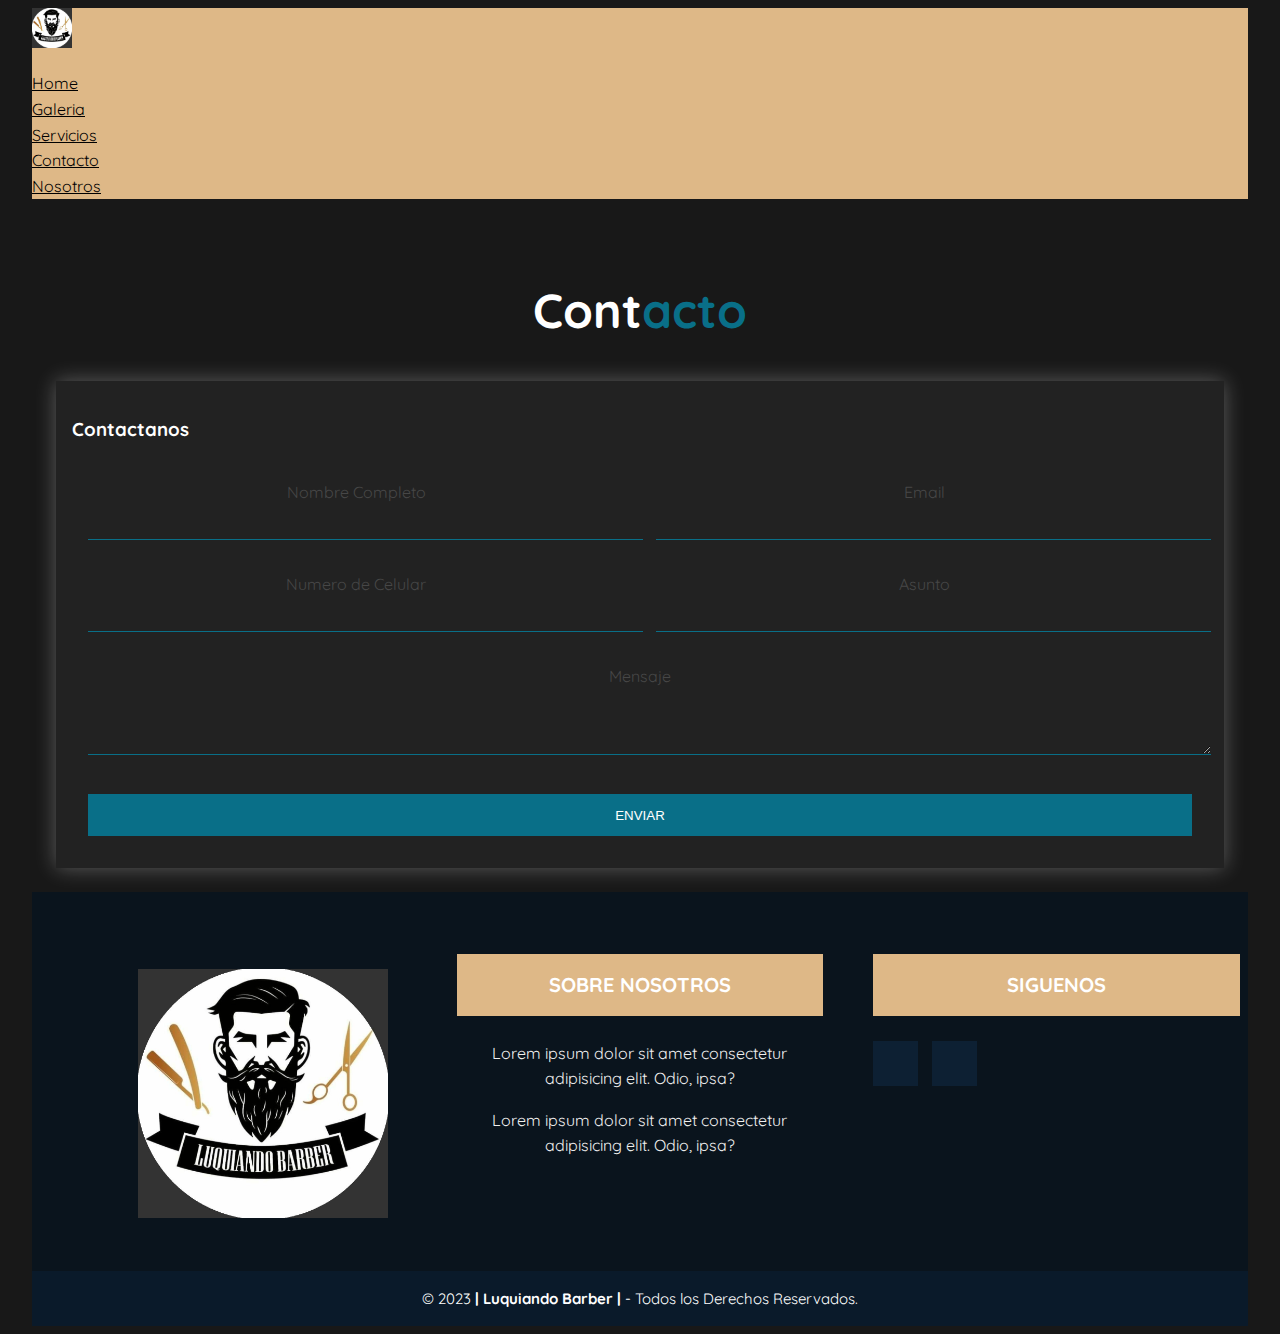
==== pag/contacto.html @ 2abf8e09 "mi primera version" ====
<!DOCTYPE html>
<html lang="es">

<head>
    <meta charset="UTF-8">
    <meta http-equiv="X-UA-Compatible" content="IE=edge">
    <meta name="viewport" content="width=device-width, initial-scale=1.0">
    <link rel="stylesheet" href="https://cdn.jsdelivr.net/npm/bootstrap@4.6.2/dist/css/bootstrap.min.css"
        integrity="sha384-xOolHFLEh07PJGoPkLv1IbcEPTNtaed2xpHsD9ESMhqIYd0nLMwNLD69Npy4HI+N" crossorigin="anonymous">
    <link rel="stylesheet" href="https://cdnjs.cloudflare.com/ajax/libs/font-awesome/6.4.0/css/all.min.css"
        integrity="sha512-iecdLmaskl7CVkqkXNQ/ZH/XLlvWZOJyj7Yy7tcenmpD1ypASozpmT/E0iPtmFIB46ZmdtAc9eNBvH0H/ZpiBw=="
        crossorigin="anonymous" referrerpolicy="no-referrer" />
    <!--  Google Foonts -->
    <link href="https://fonts.googleapis.com/css2?family=Quicksand:wght@300&display=swap" rel="stylesheet">
    <link rel="stylesheet" href="../estilos.css">
    <title>Luquiando Barber</title>
</head>

<body>

    <!--  navbar inicia -->
    <nav class="navbar navbar-expand-sm  navbar-dark">
        <!-- Brand/logo -->
        <a class="navbar-brand" href="#">
            <img src="../img/logo.jpg" alt="logo" style="width:40px;">
        </a>

        <!-- Links -->
        <ul class="navbar-nav">
            <li class="nav-item">
                <a class="nav-link" href="../index.html">Home</a>
            </li>
            <li class="nav-item">
                <a class="nav-link" href="galeria.html">Galeria</a>
            </li>
            <li class="nav-item">
                <a class="nav-link" href="servicios.html">Servicios</a>
            </li>
            <li class="nav-item">
                <a class="nav-link" href="contacto.html">Contacto</a>
            </li>
            <li class="nav-item">
                <a class="nav-link" href="nosotros.html">Nosotros</a>
            </li>
        </ul>
    </nav>


    <!--  navbar fin -->



    <!--  contacto inicio -->
    <div class="content">

        <h1 class="logo">Cont<span>acto</span></h1>

        <div class="contact-wrapper animated bounceInUp">
            <div class="contact-form">
                <h3>Contactanos</h3>
                <form action="">
                    <p>
                        <label>Nombre Completo</label>
                        <input type="text" name="nombre completo">
                    </p>
                    <p>
                        <label>Email</label>
                        <input type="email" name="email">
                    </p>
                    <p>
                        <label>Numero de Celular</label>
                        <input type="cel" name="celular">
                    </p>
                    <p>
                        <label>Asunto</label>
                        <input type="text" name="sunto">
                    </p>
                    <p class="block">
                        <label>Mensaje</label>
                        <textarea name="mensaje" rows="3"></textarea>
                    </p>
                    <p class="block">
                        <button>
                            Enviar
                        </button>
                    </p>
                </form>
            </div>
        </div>

    </div>

    <!--  contacto fin -->



<!--  footer inicio -->
<footer class="pie-pagina">
    <div class="grupo-1">
        <div class="box">
            <figure>
                <a href="#">
                    <img src="../img/logo.jpg" alt="logo">
                </a>
            </figure>
        </div>
        <div class="box">
            <h2>SOBRE NOSOTROS</h2>
            <p>Lorem ipsum dolor sit amet consectetur adipisicing elit. Odio, ipsa?</p>
            <p>Lorem ipsum dolor sit amet consectetur adipisicing elit. Odio, ipsa?</p>
        </div>
        <div class="box">
            <h2>SIGUENOS</h2>
            <div class="red-social">
                <a href="https://www.instagram.com/luquiando_barber/"><i class="fa-brands fa-instagram"></i></a>
                <a href="https://www.facebook.com/heber.lucero.71"><i class="fa-brands fa-facebook"></i></a>
            </div>
        </div>
    </div>
    <div class="grupo-2">
        <small>&copy; 2023 <b>| Luquiando Barber |</b> - Todos los Derechos Reservados.</small>
    </div>
</footer>
<!--  footer fin -->

<script src="https://cdn.jsdelivr.net/npm/jquery@3.5.1/dist/jquery.slim.min.js"
                integrity="sha384-DfXdz2htPH0lsSSs5nCTpuj/zy4C+OGpamoFVy38MVBnE+IbbVYUew+OrCXaRkfj"
                crossorigin="anonymous"></script>
            <script src="https://cdn.jsdelivr.net/npm/popper.js@1.16.1/dist/umd/popper.min.js"
                integrity="sha384-9/reFTGAW83EW2RDu2S0VKaIzap3H66lZH81PoYlFhbGU+6BZp6G7niu735Sk7lN"
                crossorigin="anonymous"></script>
            <script src="https://cdn.jsdelivr.net/npm/bootstrap@4.6.2/dist/js/bootstrap.min.js"
                integrity="sha384-+sLIOodYLS7CIrQpBjl+C7nPvqq+FbNUBDunl/OZv93DB7Ln/533i8e/mZXLi/P+"
                crossorigin="anonymous"></script>

</body>
---- estilos.css ----
body {
    background: #181818;
    color: #fff;
    line-height: 1.6;
    font-family: 'Quicksand', sans-serif;
    padding: 0 1.5em;
}


.navbar{
    background-color: burlywood;
}

.nav-link{
    color: black !important;
}

.nav-link:hover{
    background-color: #8b8b8b;
    font-weight: lighter;
}

.jumbotron{
    background-image: url(img/barber.jpg);
    background-size: cover;
    background-position: center;
    height: 500px;
    color: azure;
    text-shadow: 0 0 6px #111;
    border-radius: 0;
    margin-bottom: 0;
}

h2{
    background-color: burlywood;
    text-align: center;
    color: #fff;
    padding: 15px;
    margin-bottom: 0;
}



.nosotros{
    height: 600px;
    margin-bottom: 0;
    box-shadow: 0 0 20px 0 rgba(255, 255, 255, .3);
}

.nosotros .row{
    height: 350px;
}


.nright h3{
    text-align: center;
    text-transform: uppercase;
    padding: 15px;
}

.nright p{
    color: #fff;
}

.item{
    height: 350px;
    background-color: #8b8b8b;
    border: 5px solid black;
    background-position: center;
    background-size: cover;
}

.item1{
    background-image: url(img/cortehombre.jpg);
}

.item2{
    background-image: url(img/niño.jpg);
}

.item3{
    background-image: url(img/barba.jpg);
}

.item4{
    background-image: url(img/client1.jpg);
}

.item5{
    background-image: url(img/client2.jpg);
}

.item6{
    background-image: url(img/client3.jpg);
}

.item7{
    background-image: url(img/client4.jpg);
}

.item8{
    background-image: url(img/client5.jpg)
}


.content {
    max-width: 1170px;
    margin-left: auto;
    margin-right: auto;
    padding: 1.5em;
}

ul {
    list-style: none;
    padding: 0;
}

.logo {
    text-align: center;
    font-size: 3em;
}

.logo span {
    color: #096f88;
}

.contact-wrapper {
    box-shadow: 0 0 20px 0 rgba(255, 255, 255, .3);
}

.contact-wrapper > * {
    padding: 1em;
}

.contact-form {
    background: #222222;
}

.contact-form form {
    display: grid;
    grid-template-columns: 1fr 1fr;
}

.contact-form form label {
    display: block;
}

.contact-form form p {
    margin: 0;
    padding: 1em;
}

.contact-form form .block {
    grid-column: 1 / 3;
}

.contact-form form button,
.contact-form form input,
.contact-form form textarea {
    width: 100%;
    padding: .7em;
    border: none;
    background: none;
    outline: 0;
    color: #fff;
    border-bottom: 1px solid #096f88;
}

.contact-form form button {
    background: #096f88;
    border: 0;
    text-transform: uppercase;
    padding: 1em;
}

.contact-form form button:hover,
.contact-form form button:focus {
    background: #096f88;
    color: #fff;
    transition: background-color 1s ease-out;
    outline: 0;
}


.pie-pagina{
    width: 100%;
    background-color: #0a141d;
}
.pie-pagina .grupo-1{
    width: 100%;
    max-width: 1200px;
    margin: auto;
    display:grid;
    grid-template-columns: repeat(3, 1fr);
    grid-gap:50px;
    padding: 45px 0px;
}
.pie-pagina .grupo-1 .box figure{
    width: 100%;
    height: 100%;
    display: flex;
    justify-content: center;
    align-items: center;
}
.pie-pagina .grupo-1 .box figure img{
    width: 250px;
}
.pie-pagina .grupo-1 .box h2{
    color: #fff;
    margin-bottom: 25px;
    font-size: 20px;
}
.pie-pagina .grupo-1 .box p{
    color: #efefef;
    margin-bottom: 10px;
}
.pie-pagina .grupo-1 .red-social a{
    display: inline-block;
    text-decoration: none;
    width: 45px;
    height: 45px;
    line-height: 45px;
    color: #fff;
    margin-right: 10px;
    background-color: #0d2033;
    text-align: center;
    transition: all 300ms ease;
}
.pie-pagina .grupo-1 .red-social a:hover{
    color: aqua;
}
.pie-pagina .grupo-2{
    background-color: #0a1a2a;
    padding: 15px 10px;
    text-align: center;
    color: #fff;
}
.pie-pagina .grupo-2 small{
    font-size: 15px;
}
@media screen and (max-width:800px){
    .pie-pagina .grupo-1{
        width: 90%;
        grid-template-columns: repeat(1, 1fr);
        grid-gap:30px;
        padding: 35px 0px;
    }
}


.container.servicios{
    max-width: 1200px;
    margin-left: auto;
    margin-right: auto;
    padding: 2em;

}

.card{
    background-color: blanchedalmond;
}

.card h4,p{
    color: #474747;
    text-align: center;

}
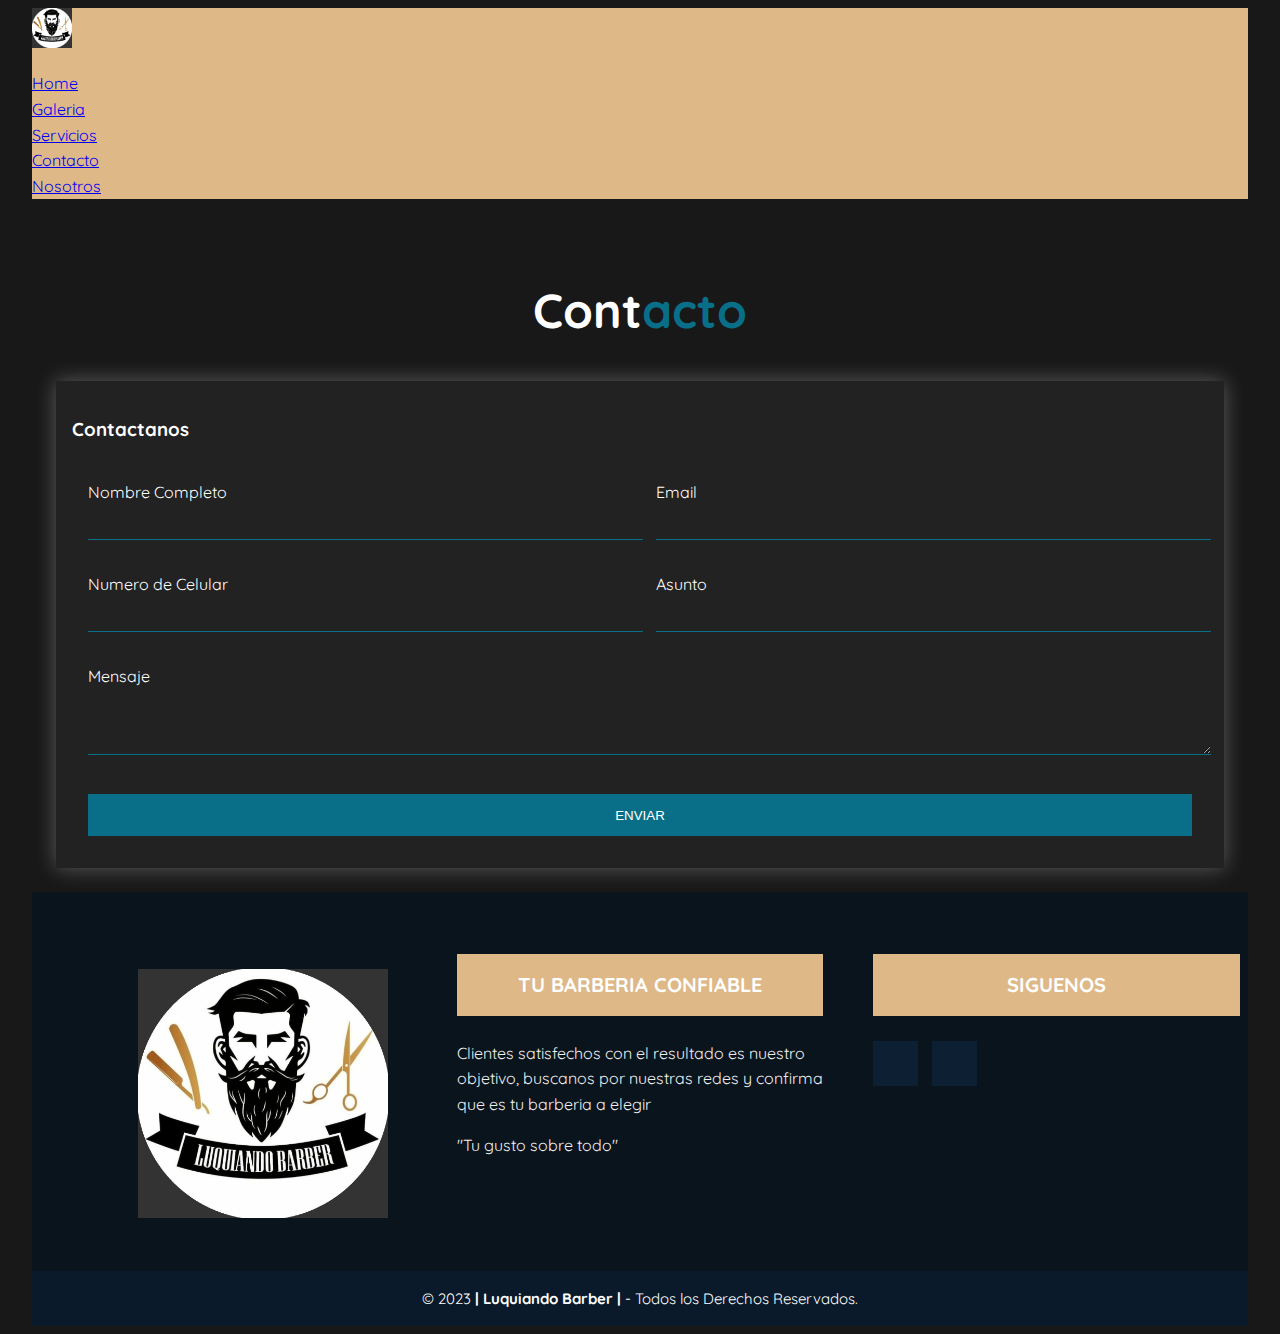
==== commit 914dd1eb: "miproyectocoderheberlucero" ====
--- a/pag/contacto.html
+++ b/pag/contacto.html
@@ -105,23 +105,23 @@
             </figure>
         </div>
         <div class="box">
-            <h2>SOBRE NOSOTROS</h2>
-            <p>Lorem ipsum dolor sit amet consectetur adipisicing elit. Odio, ipsa?</p>
-            <p>Lorem ipsum dolor sit amet consectetur adipisicing elit. Odio, ipsa?</p>
+            <h2>TU BARBERIA CONFIABLE</h2>
+            <p>Clientes satisfechos con el resultado es nuestro objetivo, buscanos por nuestras redes y confirma que es tu barberia a elegir</p>
+            <p>"Tu gusto sobre todo"</p>
         </div>
         <div class="box">
-            <h2>SIGUENOS</h2>
+            <h2>SIGUENOS </h2>
             <div class="red-social">
                 <a href="https://www.instagram.com/luquiando_barber/"><i class="fa-brands fa-instagram"></i></a>
                 <a href="https://www.facebook.com/heber.lucero.71"><i class="fa-brands fa-facebook"></i></a>
             </div>
         </div>
     </div>
-    <div class="grupo-2">
-        <small>&copy; 2023 <b>| Luquiando Barber |</b> - Todos los Derechos Reservados.</small>
-    </div>
+        <div class="grupo-2">
+            <small>&copy; 2023 <b>| Luquiando Barber |</b> - Todos los Derechos Reservados.</small>
+        </div>
 </footer>
-<!--  footer fin -->
+        <!--  footer fin -->
 
 <script src="https://cdn.jsdelivr.net/npm/jquery@3.5.1/dist/jquery.slim.min.js"
                 integrity="sha384-DfXdz2htPH0lsSSs5nCTpuj/zy4C+OGpamoFVy38MVBnE+IbbVYUew+OrCXaRkfj"
--- a/estilos.css
+++ b/estilos.css
@@ -1,26 +1,27 @@
+@charset "UTF-8";
+
 body {
     background: #181818;
     color: #fff;
     line-height: 1.6;
-    font-family: 'Quicksand', sans-serif;
+    font-family: "Quicksand", sans-serif;
     padding: 0 1.5em;
 }
 
-
-.navbar{
+.navbar {
     background-color: burlywood;
 }
 
-.nav-link{
+.navbar link {
     color: black !important;
 }
 
-.nav-link:hover{
+.navbar link:hover {
     background-color: #8b8b8b;
     font-weight: lighter;
 }
 
-.jumbotron{
+.jumbotron {
     background-image: url(img/barber.jpg);
     background-size: cover;
     background-position: center;
@@ -31,7 +32,7 @@
     margin-bottom: 0;
 }
 
-h2{
+h2 {
     background-color: burlywood;
     text-align: center;
     color: #fff;
@@ -39,30 +40,27 @@
     margin-bottom: 0;
 }
 
-
-
-.nosotros{
+.nosotros {
     height: 600px;
     margin-bottom: 0;
-    box-shadow: 0 0 20px 0 rgba(255, 255, 255, .3);
-}
-
-.nosotros .row{
+    box-shadow: 0 0 20px 0 rgba(255, 255, 255, 0.3);
+}
+
+.nosotros .row {
     height: 350px;
 }
 
-
-.nright h3{
+.nright h3 {
     text-align: center;
     text-transform: uppercase;
     padding: 15px;
 }
 
-.nright p{
-    color: #fff;
-}
-
-.item{
+.nright p {
+    color: #fff;
+}
+
+.item {
     height: 350px;
     background-color: #8b8b8b;
     border: 5px solid black;
@@ -70,38 +68,44 @@
     background-size: cover;
 }
 
-.item1{
+.item1 {
     background-image: url(img/cortehombre.jpg);
 }
 
-.item2{
+.item2 {
     background-image: url(img/niño.jpg);
 }
 
-.item3{
+.item3 {
     background-image: url(img/barba.jpg);
 }
 
-.item4{
+.item4 {
     background-image: url(img/client1.jpg);
 }
 
-.item5{
+.item5 {
     background-image: url(img/client2.jpg);
 }
 
-.item6{
+.item6 {
     background-image: url(img/client3.jpg);
 }
 
-.item7{
+.item7 {
     background-image: url(img/client4.jpg);
 }
 
-.item8{
-    background-image: url(img/client5.jpg)
-}
-
+.item8 {
+    background-image: url(img/client5.jpg);
+}
+
+.item:hover {
+    transform: scale(1.1) rotate(10deg);
+    transition: all 0.8s;
+    box-shadow: 0 0 5px 2px #181818;
+    border-radius: 20px;
+}
 
 .content {
     max-width: 1170px;
@@ -125,10 +129,10 @@
 }
 
 .contact-wrapper {
-    box-shadow: 0 0 20px 0 rgba(255, 255, 255, .3);
-}
-
-.contact-wrapper > * {
+    box-shadow: 0 0 20px 0 rgba(255, 255, 255, 0.3);
+}
+
+.contact-wrapper>* {
     padding: 1em;
 }
 
@@ -151,14 +155,14 @@
 }
 
 .contact-form form .block {
-    grid-column: 1 / 3;
+    grid-column: 1/3;
 }
 
 .contact-form form button,
 .contact-form form input,
 .contact-form form textarea {
     width: 100%;
-    padding: .7em;
+    padding: 0.7em;
     border: none;
     background: none;
     outline: 0;
@@ -181,40 +185,45 @@
     outline: 0;
 }
 
-
-.pie-pagina{
+.pie-pagina {
     width: 100%;
     background-color: #0a141d;
 }
-.pie-pagina .grupo-1{
+
+.pie-pagina .grupo-1 {
     width: 100%;
     max-width: 1200px;
     margin: auto;
-    display:grid;
+    display: grid;
     grid-template-columns: repeat(3, 1fr);
-    grid-gap:50px;
+    grid-gap: 50px;
     padding: 45px 0px;
 }
-.pie-pagina .grupo-1 .box figure{
+
+.pie-pagina .grupo-1 .box figure {
     width: 100%;
     height: 100%;
     display: flex;
     justify-content: center;
     align-items: center;
 }
-.pie-pagina .grupo-1 .box figure img{
+
+.pie-pagina .grupo-1 .box figure img {
     width: 250px;
 }
-.pie-pagina .grupo-1 .box h2{
+
+.pie-pagina .grupo-1 .box h2 {
     color: #fff;
     margin-bottom: 25px;
     font-size: 20px;
 }
-.pie-pagina .grupo-1 .box p{
+
+.pie-pagina .grupo-1 .box p {
     color: #efefef;
     margin-bottom: 10px;
 }
-.pie-pagina .grupo-1 .red-social a{
+
+.pie-pagina .grupo-1 .red-social a {
     display: inline-block;
     text-decoration: none;
     width: 45px;
@@ -226,43 +235,46 @@
     text-align: center;
     transition: all 300ms ease;
 }
-.pie-pagina .grupo-1 .red-social a:hover{
+
+.pie-pagina .grupo-1 .red-social a :hover {
     color: aqua;
 }
-.pie-pagina .grupo-2{
+
+.pie-pagina .grupo-2 {
     background-color: #0a1a2a;
     padding: 15px 10px;
     text-align: center;
     color: #fff;
 }
-.pie-pagina .grupo-2 small{
+
+.pie-pagina .grupo-2 small {
     font-size: 15px;
 }
-@media screen and (max-width:800px){
-    .pie-pagina .grupo-1{
+
+@media screen and (max-width: 800px) {
+    .pie-pagina .grupo-1 {
         width: 90%;
         grid-template-columns: repeat(1, 1fr);
-        grid-gap:30px;
+        grid-gap: 30px;
         padding: 35px 0px;
     }
 }
 
-
-.container.servicios{
+.container.servicios {
     max-width: 1200px;
     margin-left: auto;
     margin-right: auto;
     padding: 2em;
-
-}
-
-.card{
+}
+
+.card {
     background-color: blanchedalmond;
 }
 
-.card h4,p{
+.card h4,
+.card p {
     color: #474747;
     text-align: center;
-
-}
-
+}
+
+/*# sourceMappingURL=estilos.css.map */